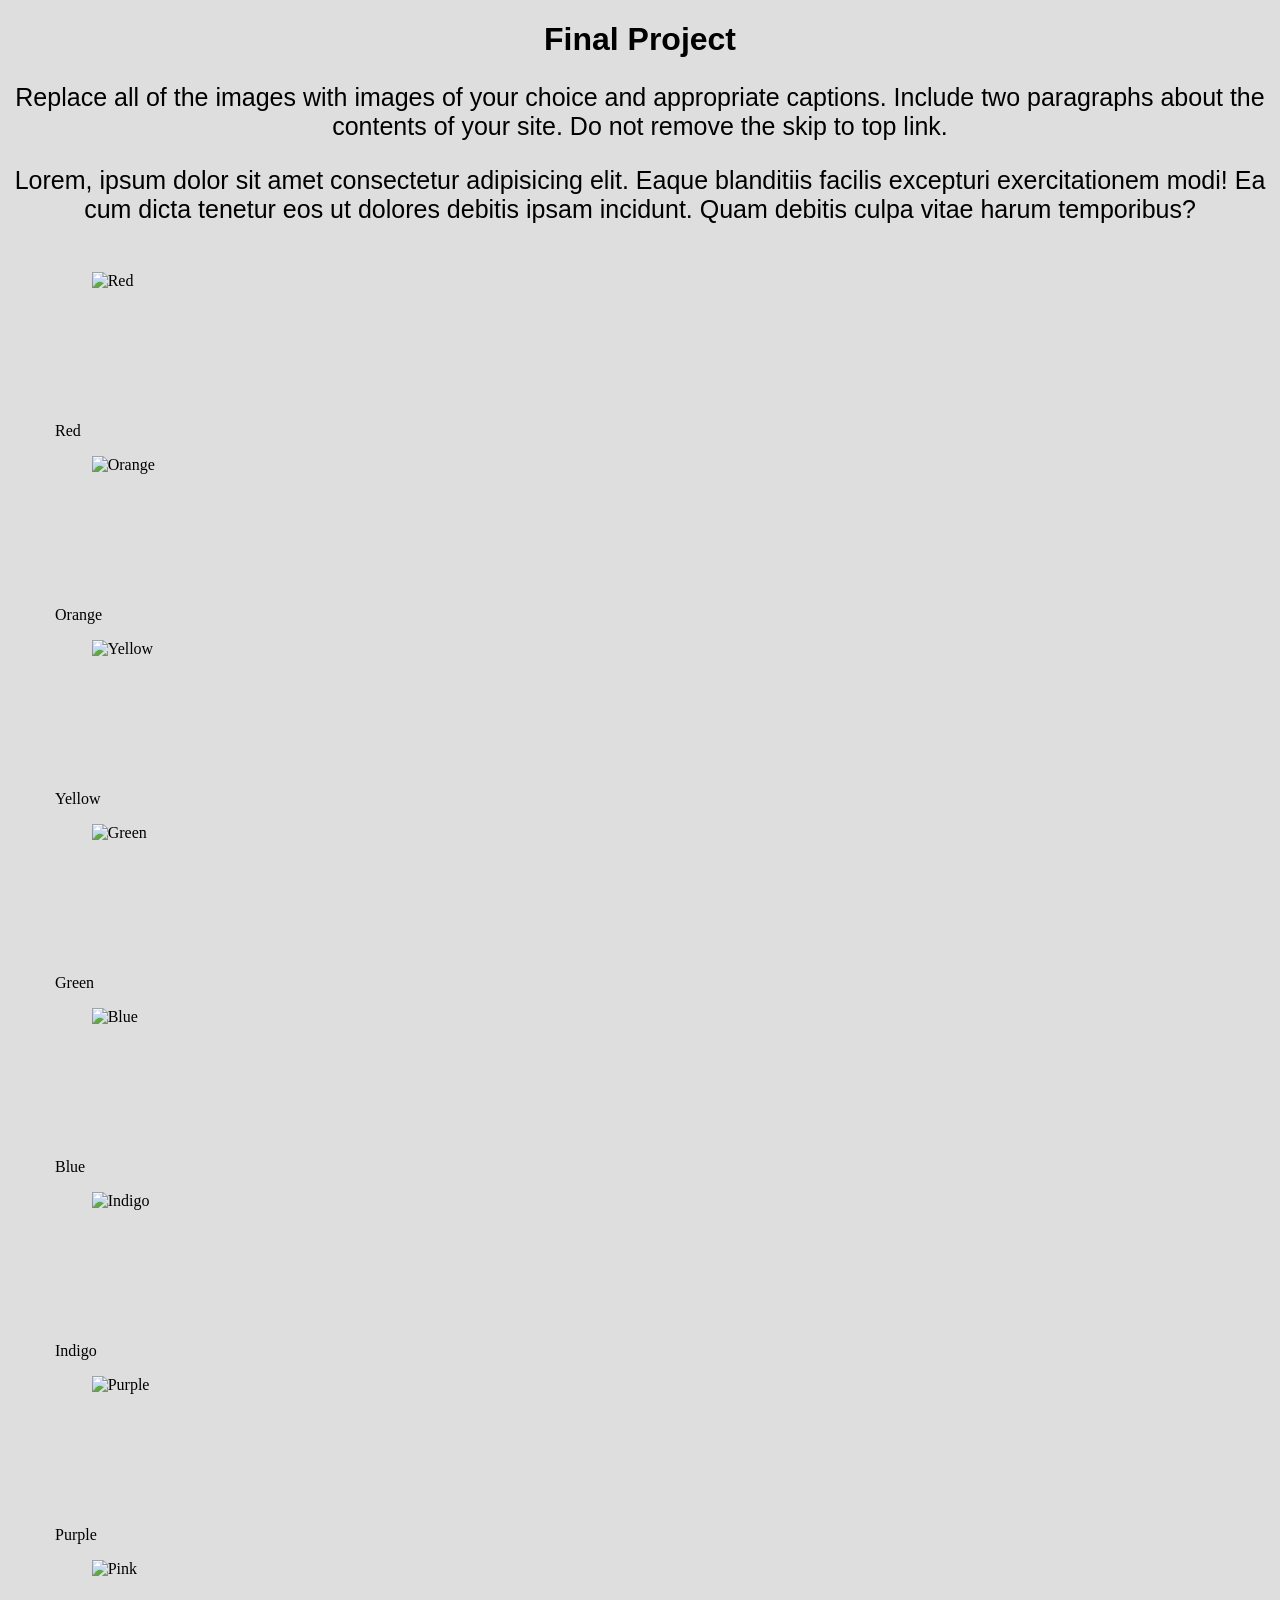
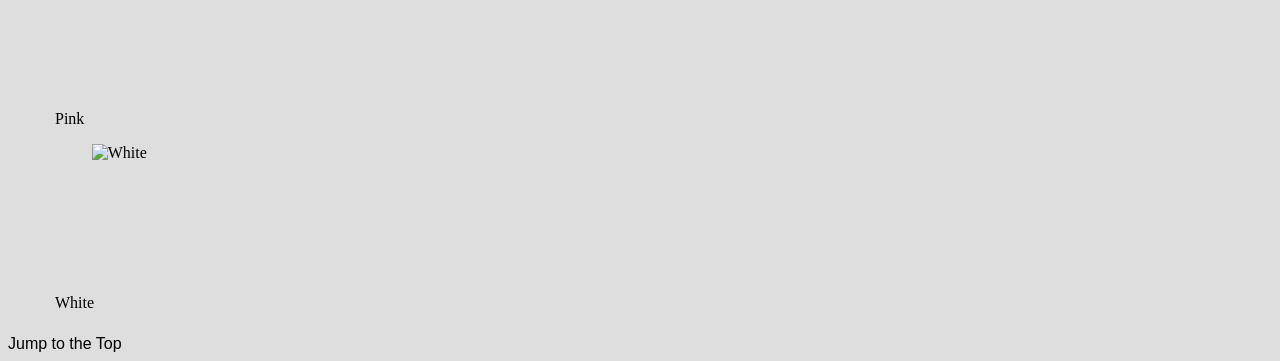
==== Homework-2-responsive-design/index.html @ 03d1a715 "deleted images in the file in Homework 2" ====
<!DOCTYPE html>
<html lang="en">

<head>
  <meta charset="UTF-8">
  <meta http-equiv="X-UA-Compatible" content="IE=edge">
  <meta name="viewport" content="width=device-width, initial-scale=1.0">
  <title>Final Project</title>
  <link rel="stylesheet" href="css/style.css">
</head>

<body>
  <header>
    <h1 id="top">Final Project</h1>
  </header>

  <main>
    <p>Replace all of the images with images of your choice and appropriate captions. Include two paragraphs about the contents of your site.  Do not remove the skip to top link.</p>

    <p>Lorem, ipsum dolor sit amet consectetur adipisicing elit. Eaque blanditiis facilis excepturi exercitationem modi! Ea cum dicta tenetur eos ut dolores debitis ipsam incidunt. Quam debitis culpa vitae harum temporibus?</p>
    
    <div class = "grid">
        <figure>
        <img src="images/Red.jpeg" alt="Red" width="200">
        <figcaption>Red</figcaption>
        </figure>
        <figure>
        <img src="images/Orange.png" alt="Orange" width="200">
        <figcaption>Orange</figcaption>
        </figure>
        <figure>
        <img src="images/Yellow.png" alt="Yellow" width="200">
        <figcaption>Yellow</figcaption>
        </figure>
        <figure>
        <img src="images/Green.png" alt="Green" width="200">
        <figcaption>Green</figcaption>
        </figure>
        <figure>
        <img src="images/Blue.png" alt="Blue" width="200">
        <figcaption>Blue</figcaption>
        </figure>
        <figure>
        <img src="images/Indigo.jpeg" alt="Indigo" width="200">
        <figcaption>Indigo</figcaption>
        </figure>
        <figure>
        <img src="images/Purple.png" alt="Purple" width="200">
        <figcaption>Purple</figcaption>
        </figure>
        <figure>
        <img src="images/Pink.jpeg" alt="Pink" width="200">
        <figcaption>Pink</figcaption>
        </figure>
        <figure>
        <img src="images/White.png" alt="White" width="200">
        <figcaption>White</figcaption>
        </figure>
    </div>
  </main>

  <footer>
    <a href="#top">Jump to the Top</a>
  </footer>
</body>

</html>
---- Homework-2-responsive-design/css/style.css ----
body {
    background-color: #dedede;
}

h1 {
    text-align: center;
    font-family:Arial, sans-serif;
    font-size: 32px;
}

a {
    color: #000;
    text-decoration: none;
    font-family:Arial, sans-serif;
}

p {
   font-size: 25px;
   font-family:Arial, sans-serif;
}

img{
  width:100%;
}


p{
  text-align:center;
}

div img{
    width:150px;
    height: 150px;
    display:block;
    margin:auto;
}

div{
  display: inline-block;
  width: 24%;
  margin: 5px;
  padding: 2px;
}



























/* 
main {
    border: 5px #000 solid;
    margin: 10px;
}
 */
/* 

.container {
    display: grid;
    grid-template-columns: 1fr;
    justify-items: center;
}
 */
/* img{
    width: 200px;
    height: 200px;
    padding: 5px;
} */

/* .child {
    position: relative;
    display: inline-block;
    border: 5px black solid;
    margin: 5px;
    border-radius: 5px;
} */

/* 

.label {
    display: none;
    position: absolute;
    top: 40%;
    left: 40%;
} */
/* 
.button {
    display: inline-block;
    border: 2px solid #000;
    padding: 5px;
    border-radius: 25px;
}
 */
/* 
.button:hover {
    background-color:#fff;
} */

/* 
footer {
    display: flex;
    justify-content: center;
} */

/* 
header {
    border-radius: 5px;
    border: 5px #000 solid;
    margin: 10px;
} */

/* 
.label {
    display: none;
    position: absolute;
    top: 40%;
    left: 40%;
} */
/* 
.child:hover .label {
    display: block;
} */
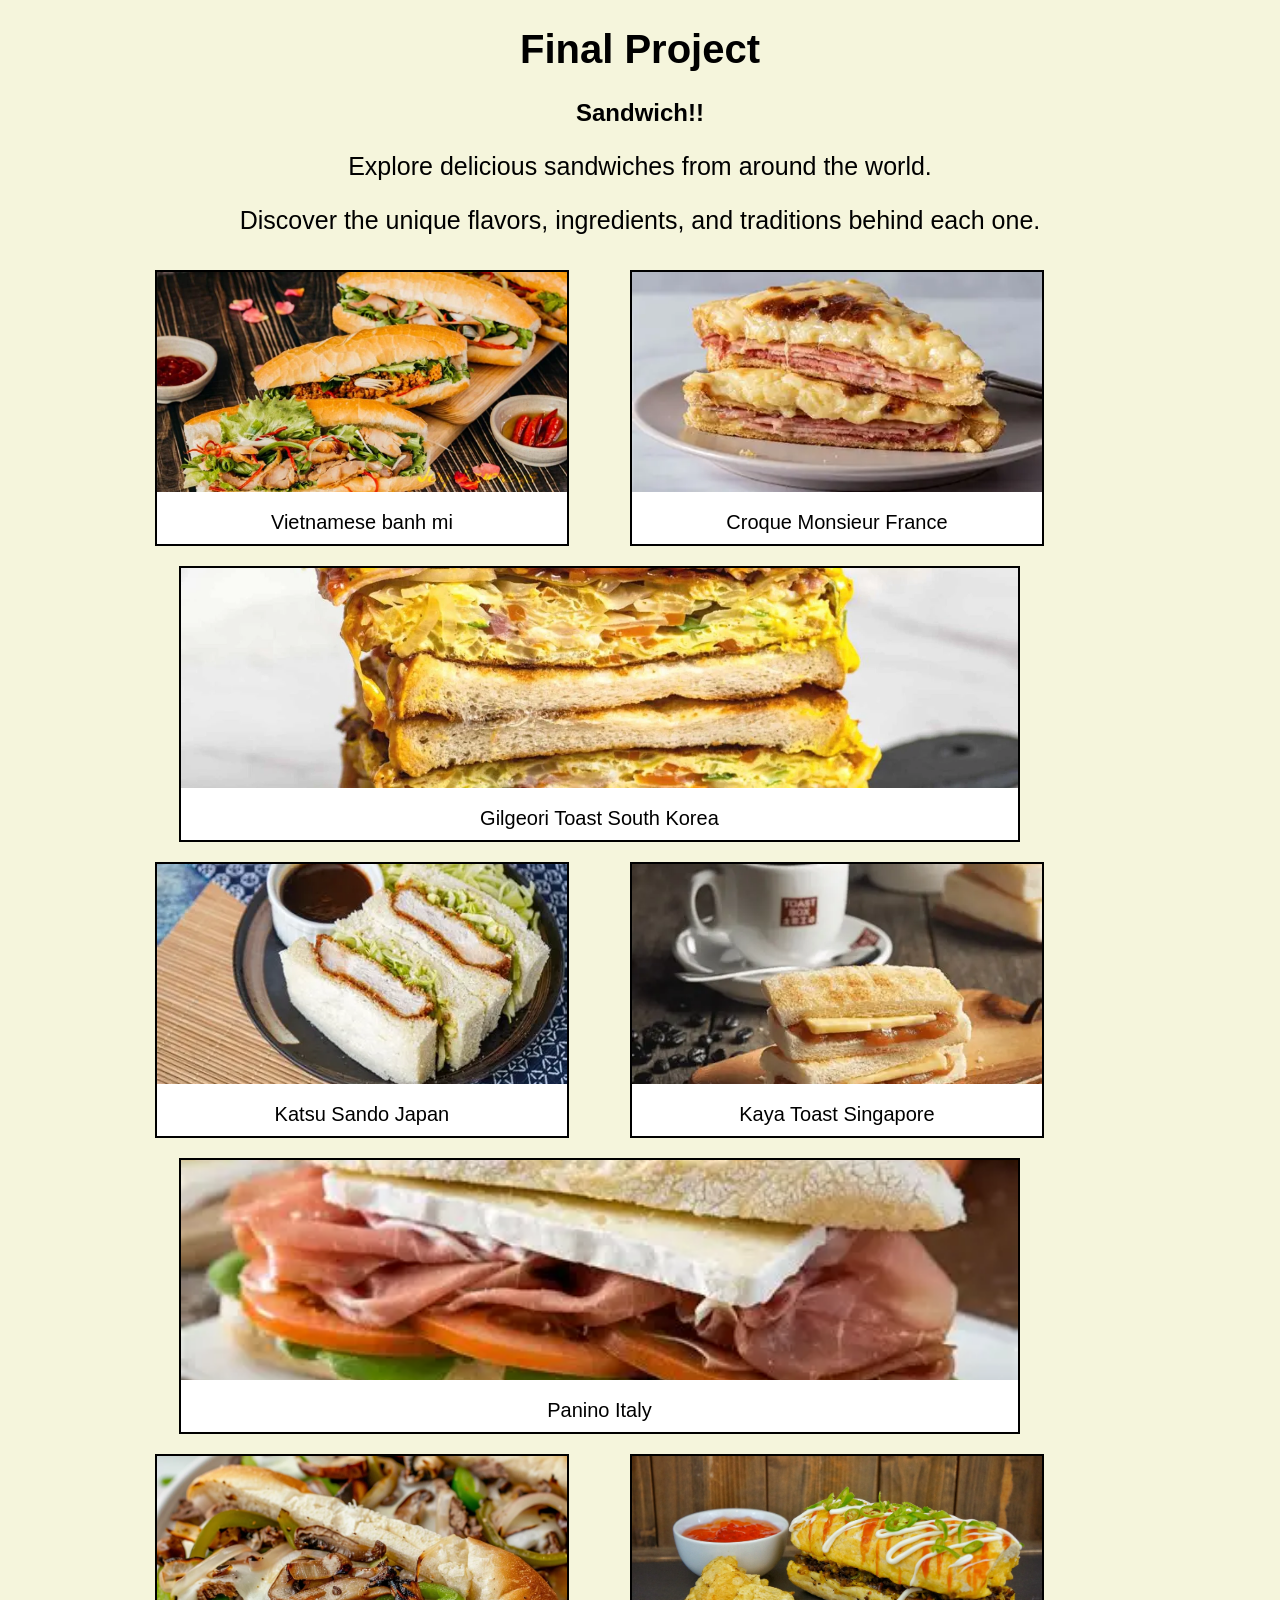
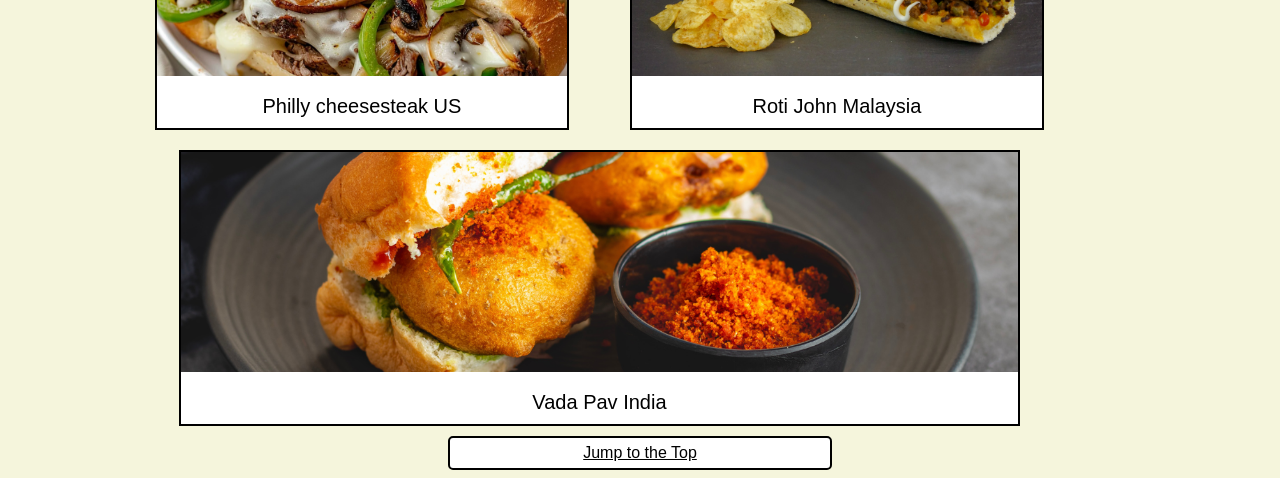
==== commit 7f0b4df3: "added images, styling css, and preferences" ====
--- a/Homework-2-responsive-design/index.html
+++ b/Homework-2-responsive-design/index.html
@@ -12,49 +12,50 @@
 <body>
   <header>
     <h1 id="top">Final Project</h1>
+    <h2 id="top2">Sandwich!!</h2>
   </header>
 
   <main>
-    <p>Replace all of the images with images of your choice and appropriate captions. Include two paragraphs about the contents of your site.  Do not remove the skip to top link.</p>
+    <p>Explore delicious sandwiches from around the world.</p>
 
-    <p>Lorem, ipsum dolor sit amet consectetur adipisicing elit. Eaque blanditiis facilis excepturi exercitationem modi! Ea cum dicta tenetur eos ut dolores debitis ipsam incidunt. Quam debitis culpa vitae harum temporibus?</p>
+    <p>Discover the unique flavors, ingredients, and traditions behind each one.</p>
     
     <div class = "grid">
         <figure>
-        <img src="images/Red.jpeg" alt="Red" width="200">
-        <figcaption>Red</figcaption>
+        <img src="images/banh-mi-viet-nam.jpg" alt="Vietnamese banh mi" width="200">
+        <figcaption>Vietnamese banh mi</figcaption>
         </figure>
         <figure>
-        <img src="images/Orange.png" alt="Orange" width="200">
-        <figcaption>Orange</figcaption>
+        <img src="images/Croque-Monsieur-France.jpg" alt="Croque Monsieur France" width="200">
+        <figcaption>Croque Monsieur France</figcaption>
         </figure>
         <figure>
-        <img src="images/Yellow.png" alt="Yellow" width="200">
-        <figcaption>Yellow</figcaption>
+        <img src="images/Gilgeori-Toast-South-Korea.jpg" alt="Gilgeori Toast South Korea" width="200">
+        <figcaption>Gilgeori Toast South Korea</figcaption>
         </figure>
         <figure>
-        <img src="images/Green.png" alt="Green" width="200">
-        <figcaption>Green</figcaption>
+        <img src="images/Katsu-sando-japan.jpg" alt="Katsu Sando Japan" width="200">
+        <figcaption>Katsu Sando Japan</figcaption>
         </figure>
         <figure>
-        <img src="images/Blue.png" alt="Blue" width="200">
-        <figcaption>Blue</figcaption>
+        <img src="images/Kaya-Toast-Singapore.jpg" alt="Kaya Toast Singapore" width="200">
+        <figcaption>Kaya Toast Singapore</figcaption>
         </figure>
         <figure>
-        <img src="images/Indigo.jpeg" alt="Indigo" width="200">
-        <figcaption>Indigo</figcaption>
+        <img src="images/Panino-Italy.jpg" alt="Panino Italy" width="200">
+        <figcaption>Panino Italy</figcaption>
         </figure>
         <figure>
-        <img src="images/Purple.png" alt="Purple" width="200">
-        <figcaption>Purple</figcaption>
+        <img src="images/philly-cheesesteak-US.jpg" alt="Philly Cheesesteak USA" width="200">
+        <figcaption>Philly cheesesteak US</figcaption>
         </figure>
         <figure>
-        <img src="images/Pink.jpeg" alt="Pink" width="200">
-        <figcaption>Pink</figcaption>
+        <img src="images/Roti_John-malaysia.jpg" alt="Roti John Malaysia" width="200">
+        <figcaption>Roti John Malaysia</figcaption>
         </figure>
         <figure>
-        <img src="images/White.png" alt="White" width="200">
-        <figcaption>White</figcaption>
+        <img src="images/vada-pag-india.jpg" alt="Vada Pav India" width="200">
+        <figcaption>Vada Pav India</figcaption>
         </figure>
     </div>
   </main>
--- a/Homework-2-responsive-design/css/style.css
+++ b/Homework-2-responsive-design/css/style.css
@@ -1,39 +1,43 @@
 body {
-    background-color: #dedede;
+    background-color: beige;
 }
 
 h1 {
     text-align: center;
     font-family:Arial, sans-serif;
-    font-size: 32px;
-}
-
-a {
+    font-size: 40px;
+}
+h2 {
+    text-align: center;
+    font-family:Arial, sans-serif;
+}
+
+/* a {
     color: #000;
     text-decoration: none;
     font-family:Arial, sans-serif;
-}
+} */
 
 p {
    font-size: 25px;
    font-family:Arial, sans-serif;
 }
 
-img{
+/* img{
   width:100%;
-}
+} */
 
 
 p{
   text-align:center;
 }
 
-div img{
+/* div img{
     width:150px;
     height: 150px;
     display:block;
     margin:auto;
-}
+} */
 
 div{
   display: inline-block;
@@ -42,102 +46,216 @@
   padding: 2px;
 }
 
-
-
-
-
-
-
-
-
-
-
-
-
-
-
-
-
-
-
-
-
-
-
-
-
-
-
-/* 
-main {
+footer {
+    a {
+        display: flex;
+        justify-content: center;
+        width: 30%;
+        height: 30px;
+        line-height: 30px;
+        border: 2px solid black;
+        border-radius: 5px;
+        background-color: white;
+        margin: 0 auto;
+        text-decoration: underline;
+        color: #000;
+        font-family:Arial, sans-serif;
+    }
+}
+
+.grid {
+    display: grid;
+    grid-template-columns: 1fr;
+    justify-items: center;
+    margin: 0 auto;
+    width: 80%;
+    padding: 10px;
+    gap: 20px;
+}
+figure {
+    margin: 0;
+    width: 90%;
+    border-radius: 10px;
+    border: 2px solid black;
+    background-color: white;
+}
+figure img {
+    width: 100%;
+    height: 220px;
+    object-fit: cover;
+    border-radius: 10px;
+}
+
+figcaption {
+    text-align: center;
+    font-family:Arial, sans-serif;
+    font-size: 20px;
+    padding: 10px 5px;
+}
+
+
+@media (min-width: 772px) {
+    .grid {
+        grid-template-columns: 45% 45%;
+        row-gap: 20px;
+        column-gap: 20px;
+    }
+    .grid figure:last-child {
+        grid-column: span 2;
+        width: 90%;
+    }
+    .grid figure img {
+        width: 100%;
+        height: 100%;
+        object-fit: cover;
+        border-radius: 50%;
+    }
+    .grid figure {
+        width: 200px;
+        height: 200px;
+        border-radius: 50%;
+        margin: 0 auto 60px auto;
+    }
+    .grid figcaption {
+        margin-top: 5px;
+    }
+}
+
+@media (min-width: 992px) {
+    .grid {
+        grid-template-columns: 45% 45%;
+        row-gap: 20px;
+        column-gap: 20px;
+    }
+    .grid figure {
+        width: 90%;
+        height: auto;
+        border-radius: 0px;
+        margin: 0 auto;
+    }
+    .grid figure img {
+        width: 100%;
+        height: 220px;
+        object-fit: cover;
+        border-radius: 0px;
+    }
+    .grid figure:last-child {
+        grid-column: span 1;
+    }
+    .grid figure:nth-child(3n) {
+        grid-column: span 2;
+    }
+}
+
+html {
+    scroll-behavior: smooth;
+}
+
+@media (prefers-reduce-motion: reduce) {
+    html {
+        scroll-behavior: auto;
+    }
+}
+
+@media (prefers-color-scheme: dark) {
+    body {
+        background-color: #121212;
+        color: #ffffff;
+    }
+    figure {
+        border-color: lightgrey;
+        background-color: #1a1a1a;
+        color: #fdd835;
+    }
+    footer a {
+        border-color: #ffffff;
+        color: black;
+    }
+}
+
+
+
+
+
+
+
+
+
+
+
+
+
+
+
+/* main {
     border: 5px #000 solid;
     margin: 10px;
 }
- */
-/* 
+
+
 
 .container {
     display: grid;
     grid-template-columns: 1fr;
     justify-items: center;
 }
- */
-/* img{
+
+img{
     width: 200px;
     height: 200px;
     padding: 5px;
-} */
-
-/* .child {
+}
+
+.child {
     position: relative;
     display: inline-block;
     border: 5px black solid;
     margin: 5px;
     border-radius: 5px;
-} */
-
-/* 
+}
+
+
 
 .label {
     display: none;
     position: absolute;
     top: 40%;
     left: 40%;
-} */
-/* 
+}
+
 .button {
     display: inline-block;
     border: 2px solid #000;
     padding: 5px;
     border-radius: 25px;
 }
- */
-/* 
+
+
 .button:hover {
     background-color:#fff;
-} */
-
-/* 
+}
+
+
 footer {
     display: flex;
     justify-content: center;
-} */
-
-/* 
+}
+
+
 header {
     border-radius: 5px;
     border: 5px #000 solid;
     margin: 10px;
-} */
-
-/* 
+}
+
+
 .label {
     display: none;
     position: absolute;
     top: 40%;
     left: 40%;
-} */
-/* 
+}
+
 .child:hover .label {
     display: block;
 } */
